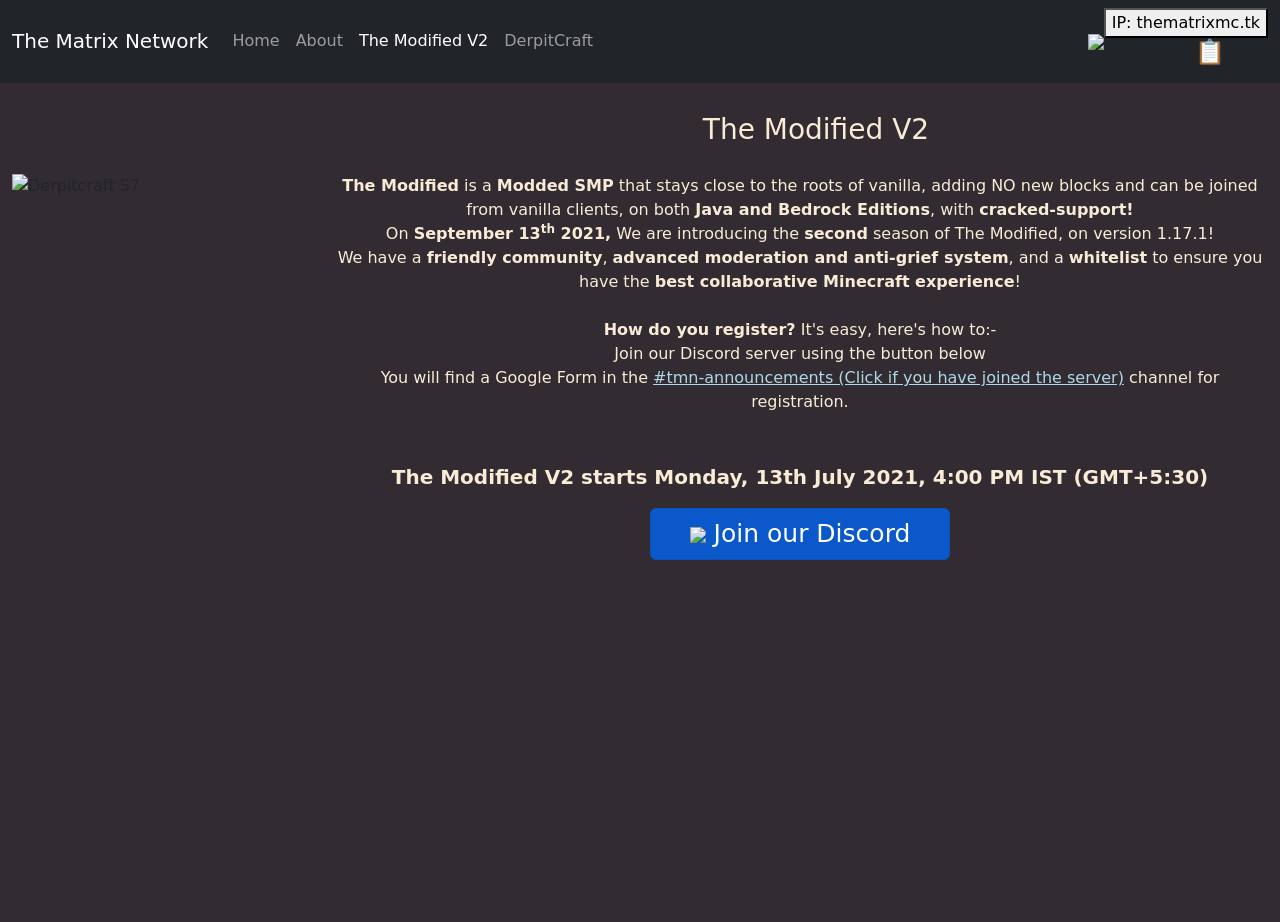
==== tmv2.html @ c1cd7fdb "update hyperlink" ====
<!DOCTYPE html>
<html>

<head>
    <meta charset="utf-8">
    <meta name="viewport" content="width=device-width, initial-scale=1">
    <link href="https://cdn.jsdelivr.net/npm/bootstrap@5.0.1/dist/css/bootstrap.min.css" rel="stylesheet" integrity="sha384-+0n0xVW2eSR5OomGNYDnhzAbDsOXxcvSN1TPprVMTNDbiYZCxYbOOl7+AMvyTG2x" crossorigin="anonymous">
    <link href="static/stylesheet.css" rel="stylesheet">
    <link rel="shortcut icon" type="image/jpg" href="./static/favicon.ico">
    <title>The Matrix Network</title>
    <meta name="description" content="Derpitcraft is our take on the vanilla
      economy SMP inspired from the popular youtuber SMP Hermitcraft!
      We have enticing plugins and quality of life datapacks all come to life
      through this display of building, redstone and technical wonders in the
      world of minecraft all in one sweet package! Active moderators and strict
      rules provide a safe and friendly environment for those looking for a
      great time!
      Join our great community of whitelisted players down below!">
    <meta name="keywords" content="Hermitcraft">
    <link href="https://fonts.googleapis.com/css2?family=Lexend+Deca:wght@100;200;300;400;500;600;700&display=swap" rel="stylesheet">
    <link rel="stylesheet" href="formatting.css">
</head>

<body style="background-color: #322C32;">
    <!--START OF NAV BAR-->
    <nav class="navbar navbar-expand-lg navbar-dark bg-dark">
        <div class="container-fluid">
            <a class="navbar-brand" href="./index.html">The Matrix Network</a>
            <button class="navbar-toggler" type="button" data-bs-toggle="collapse" data-bs-target="#navbarColor01" aria-controls="navbarColor01" aria-expanded="false" aria-label="Toggle navigation">
          <span class="navbar-toggler-icon"></span>
        </button>
            <div class="collapse navbar-collapse" id="navbarColor01">
                <ul class="navbar-nav me-auto">
                    <li class="nav-item">
                        <a class="nav-link" href="./index.html">Home
              </a>
                    </li>
                    <li class="nav-item">
                        <a class="nav-link" href="./about.html">About</a>
                    </li>
                    <li class="nav-item">
                        <a class="nav-link active" href="./tmv2.html">The Modified V2<span
                  class="visually-hidden">(current)</span></a>
                    </li>
                    <li class="nav-item">
                        <a class="nav-link" href="./dcabout.html">DerpitCraft</a>
                    </li>
                </ul>
                <a href="https://discord.gg/jDMYEV5" class="nav-link"><img src="./static/small_logo_white_RGB.svg" style="inline-size: 100px" /></a>
                <div class="">
                    <button class="content">IP: thematrixmc.tk</button>
                    <div class="popup">
                        <h4>Copied 📋</h4>
                    </div>
                </div>
            </div>
        </div>
    </nav>
    <!-- END OF NAV BAR -->
    <div style="padding-top: 30px; background-blend-mode: screen; height: 93.3vh;
      background-image: url(./static/tmv2bg2.png); background-repeat: no-repeat;
      background-position: center; background-size: cover;">
        <div class="container-fluid" astyle="background-color: #322C32;
        padding-bottom: 15px;">
            <div class="row">
                <div class="col-md-12">
                    <h3 style="color:antiquewhite; padding-left: 55% ;padding-bottom: 20px;">The Modified V2</h3>
                    <div class="row">
                        <div class="col-md-3">
                            <img alt="Derpitcraft S7" src="./static/tmv2logo.png" style="width: 100%; height: 100%; min-width: 160px; min-height: 160px; max-width: 400px; max-height: 400px;">
                        </div>
                        <div class="col-md-9">
                            <center>
                                <p style="color: antiquewhite;">

                                    <strong>The Modified</strong> is a <strong>Modded SMP</strong> that stays close to the roots of vanilla, adding NO new blocks and can be joined from vanilla clients, on both
                                    <strong>Java
                      and Bedrock Editions</strong>, with <strong><cracked-support!>cracked-support!</strong>
                                    <br> On <strong>September 13<sup>th</sup> 2021,</strong> We are introducing the <strong>second</strong> season of The Modified, on version 1.17.1!
                                    <br> We have a <strong>friendly community</strong>,
                                    <strong>advanced moderation and anti-grief
                        system</strong>, and a <strong>whitelist</strong> to ensure you have the <strong>best collaborative Minecraft
                        experience</strong>!
                                    <br>
                                    <br>
                                    <strong>How do you register?</strong> It's easy, here's how to:-
                                    <br> Join our Discord server using the button below<br>You will find a Google Form in the <a href="https://discord.com/channels/297301054930944011/720880410464092193/885535407884877835" style="color: lightblue;">#tmn-announcements (Click if
                        you have joined the server)</a> channel for registration.
                                    <br>
                                    <br>
                                    <br>
                                    <strong style="font-size: 20px">The Modified V2 starts
                        Monday, 13th July 2021, 4:00 PM IST (GMT+5:30)
                      </strong>
                                </p>
                            </center>
                            <a href="https://discord.gg/jDMYEV5">
                                <center><button type="button" class="btn active btn-block
                        btn-primary" style="width: 15%; font-size: 25px; min-width: 300px; ">
                        <img src="./static/Discord-Logo-White.png"
                          style="inline-size: 40px;"> Join
                        our Discord</button></center>
                            </a>
                            <a href="./about.html" class="learn_more_txt">
                            </a>
                        </div>
                    </div>
                </div>
            </div>
        </div>
    </div>
    <script src="https://cdn.jsdelivr.net/npm/bootstrap@5.0.1/dist/js/bootstrap.bundle.min.js" integrity="sha384-gtEjrD/SeCtmISkJkNUaaKMoLD0//ElJ19smozuHV6z3Iehds+3Ulb9Bn9Plx0x4" crossorigin="anonymous"></script>

</body>

</html>
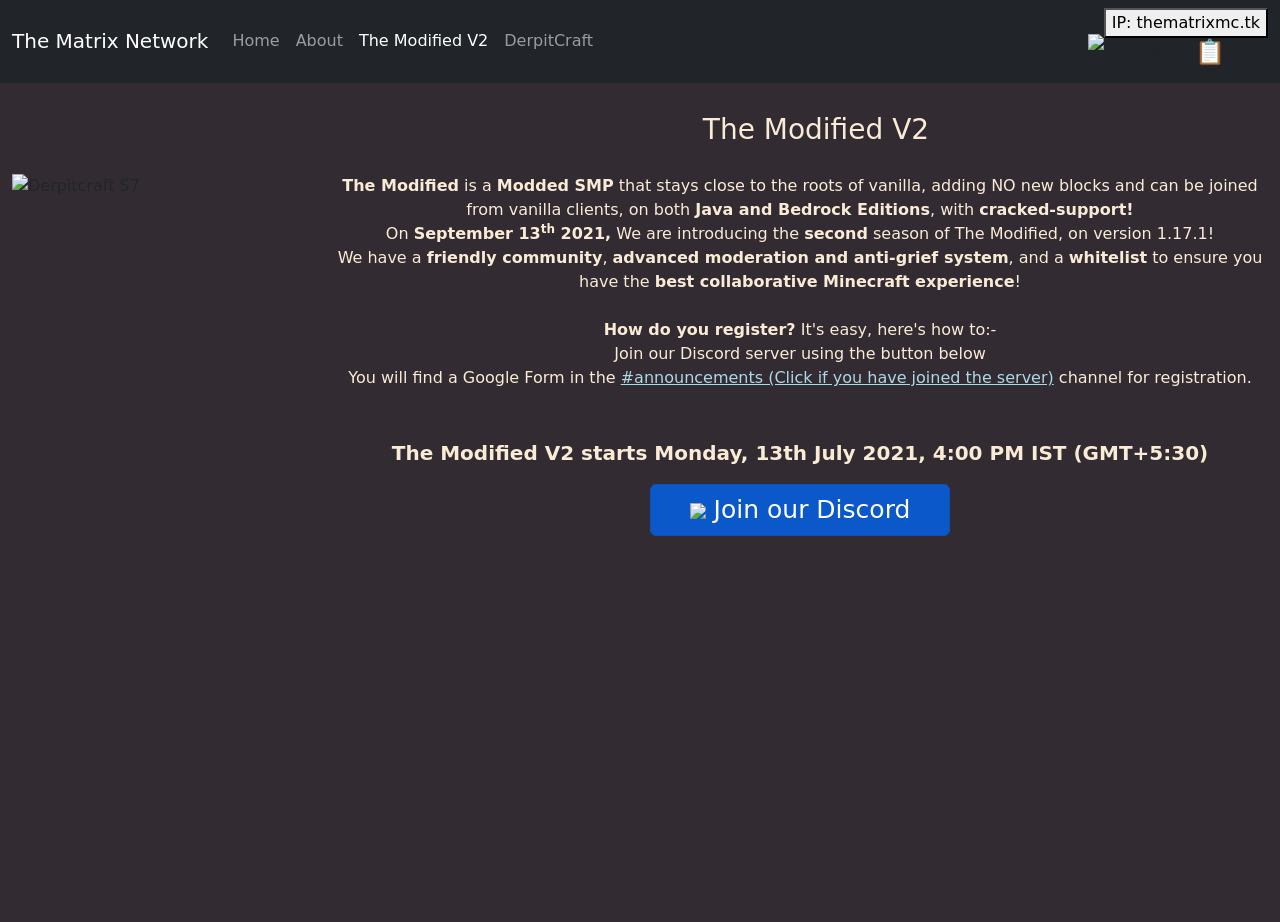
==== commit 618d8242: "Update tmv2.html" ====
--- a/tmv2.html
+++ b/tmv2.html
@@ -84,7 +84,7 @@
                                     <br>
                                     <br>
                                     <strong>How do you register?</strong> It's easy, here's how to:-
-                                    <br> Join our Discord server using the button below<br>You will find a Google Form in the <a href="https://discord.com/channels/297301054930944011/720880410464092193/885535407884877835" style="color: lightblue;">#tmn-announcements (Click if
+                                    <br> Join our Discord server using the button below<br>You will find a Google Form in the <a href="https://discord.com/channels/297301054930944011/720880410464092193/885535407884877835" style="color: lightblue;">#announcements (Click if
                         you have joined the server)</a> channel for registration.
                                     <br>
                                     <br>
